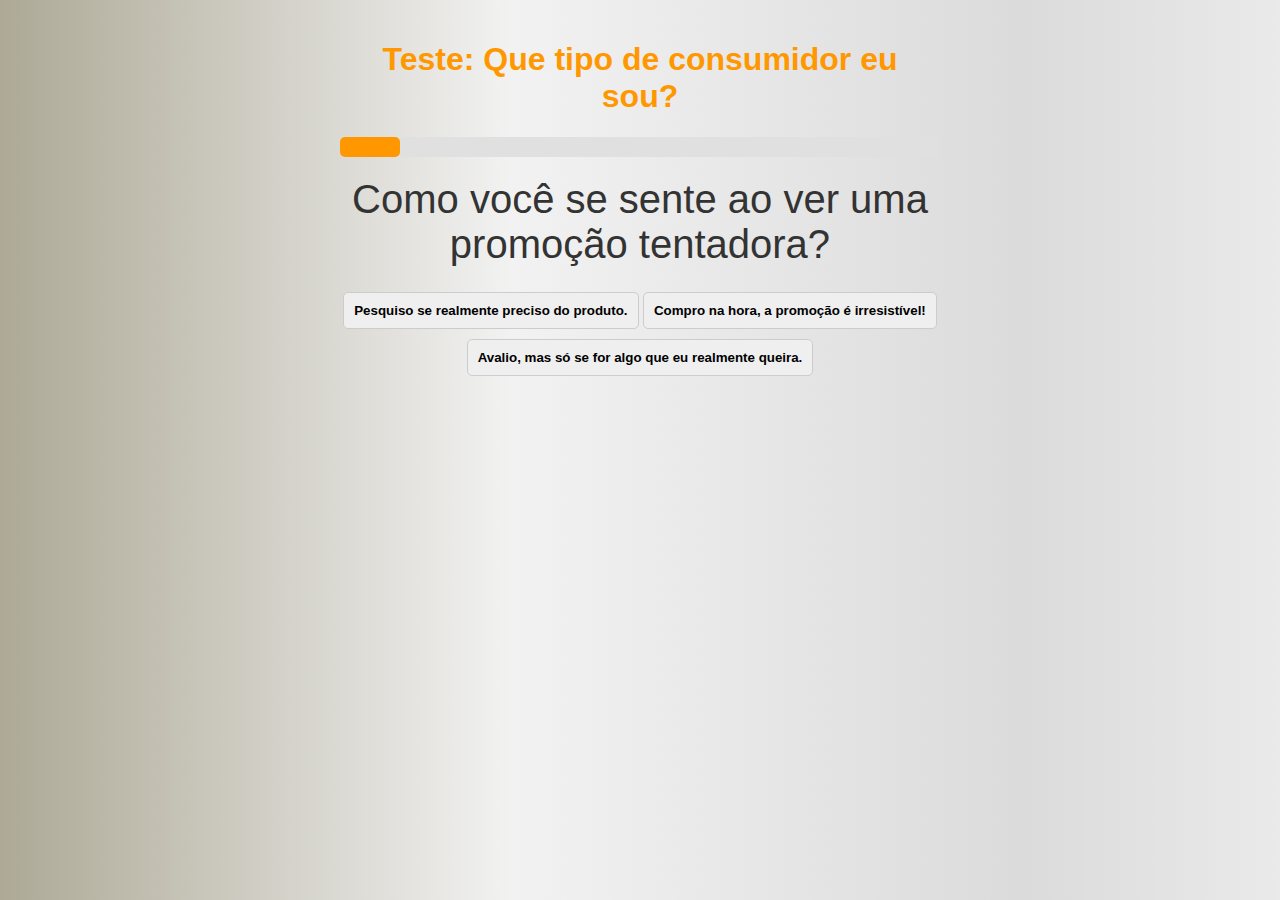
==== index.html @ 65ed1a99 "Inicio2" ====
<!DOCTYPE html>
<html lang="pt-BR">
<head>
    <meta charset="UTF-8">
    <meta name="viewport" content="width=device-width, initial-scale=1.0">
    <link rel="stylesheet" href="styles.css">
    <title>Teste de Consumidor</title>
</head>
<body>
    <div class="container">
        <h1 id="userName">Teste: Que tipo de consumidor eu sou?</h1>
        <div class="progress-bar">
            <div class="progress" id="progress"></div>
        </div>
        <div class="question" id="question"></div>
        <div class="options">
            <button class="option">A</button>
            <button class="option">B</button>
            <button class="option">C</button>
        </div>
        <button class="next" id="nextButton" onclick="nextQuestion()">Próxima</button>
        <div class="result" id="result"></div>
    </div>

    <script src="script.js"></script>
    <script>
        document.addEventListener("DOMContentLoaded", function() {
            const userName = localStorage.getItem("userName");
            if (userName) {
                document.getElementById("userName").textContent = `Olá, ${userName}! Que tipo de consumidor você é?`;
            }
        });
    </script>
</body>
</html>
---- styles.css ----
body {
    font-family: Arial, sans-serif;
    background-color: #f9f9f9;
    color: #333;
    margin: 0;
    padding: 20px;
    background-image: url('images/Zinc.jpg'); 
    background-size: cover;
    background-position: center;
}

.container {
    max-width: 600px;
    margin: 0 auto;
    text-align: center;
    align-items: center; /* Centraliza horizontalmente */
    justify-content: center; /* Centraliza verticalmente (caso necessário) */

}

h1 {
    color: #ff9800;
}

.progress-bar {
    background-color: #e0e0e0;
    border-radius: 5px;
    height: 20px;
    margin: 20px 0;
}

.progress {
    background-color: #ff9800;
    height: 100%;
    width: 0%;
    border-radius: 5px;
}

.question {
    font-size: 40px;
    margin: 20px 0;
}

.option {
    padding: 10px;
    margin: 5px 0;
    cursor: pointer;
    border: 1px solid #ccc;
    border-radius: 5px;
    transition: background-color 0.3s;
    font-weight: bold;
}

.option:hover {
    background-color: #f0f0f0; 
}

.option.selected {
    background-color: red; 
    color: white; 
    border: 1px solid darkred;
}

.next {
    background-color: #2196F3;
    color: white;
    border: none;
    padding: 15px 30px; /* Aumenta o espaço interno */
    cursor: pointer;
    border-radius: 5px;
    font-size: 24px; /* Aumenta o tamanho da fonte */
    display: none;
    width: 180px;    /* Define uma largura fixa */
    height: 60px;    /* Define uma altura fixa */
    text-align: center; /* Certifica que o texto fica centralizado */
    margin-top: 20px; /* Adiciona um espaçamento acima do botão, caso necessário */
}

.next:hover {
    background-color: #1976D2;
}
.result {
    display: flex;          /* Usar flexbox para centralizar o conteúdo */
    justify-content: center; /* Centralizar horizontalmente */
    align-items: center;    /* Centralizar verticalmente */
    flex-direction: column; /* Coloca o texto e a imagem em uma coluna */
}

.restart {
    background-color: #2196F3;
    color: white;
    border: none;
    padding: 10px 20px;
    cursor: pointer;
    border-radius: 5px;
    font-size: 20px;
    margin-top: 20px;
}

.restart:hover {
    background-color: #1976D2;
}
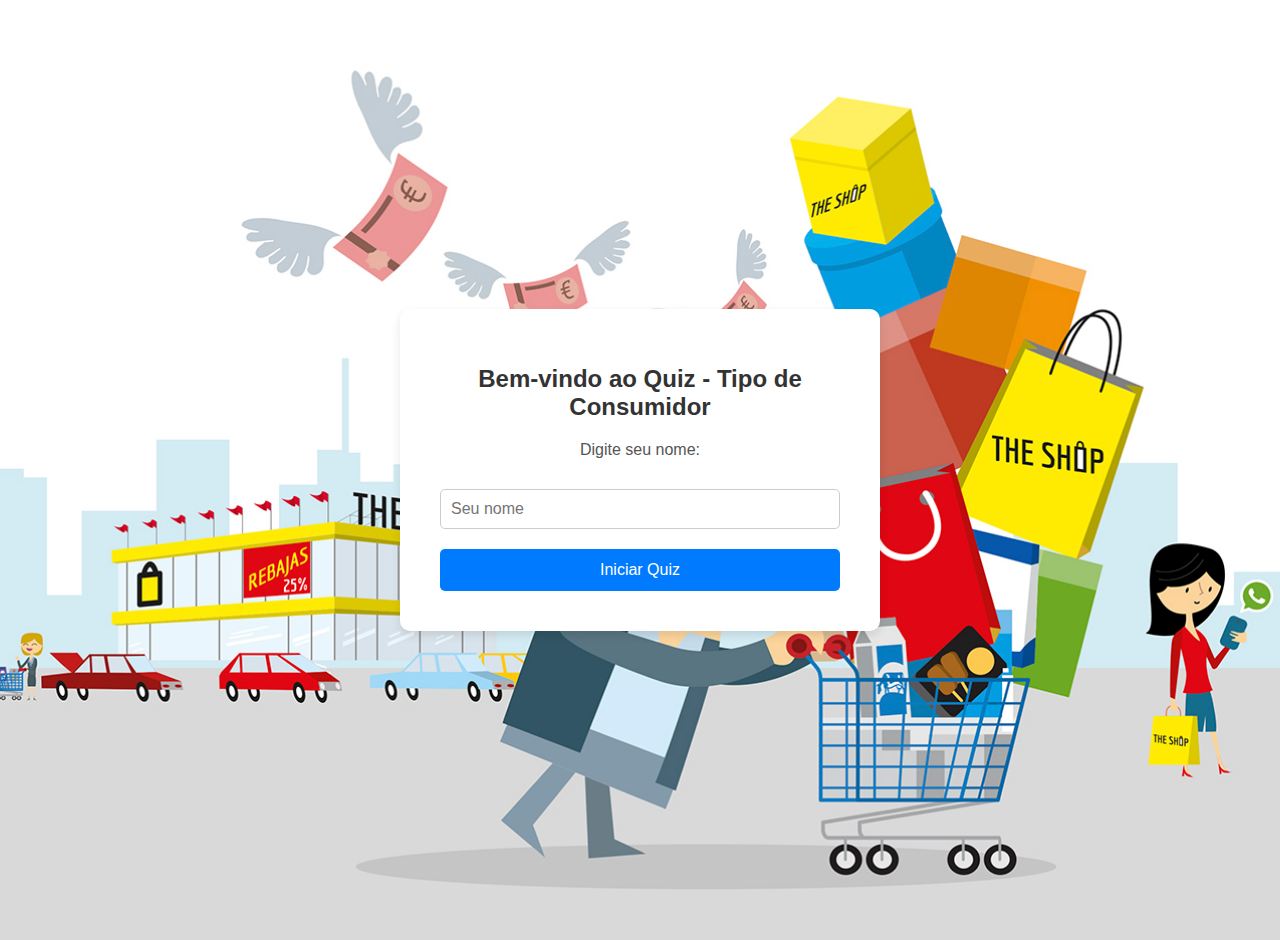
==== commit b474c2c3: "Inicio5" ====
--- a/index.html
+++ b/index.html
@@ -3,33 +3,113 @@
 <head>
     <meta charset="UTF-8">
     <meta name="viewport" content="width=device-width, initial-scale=1.0">
+    <title>Iniciar Quiz</title>
     <link rel="stylesheet" href="styles.css">
-    <title>Teste de Consumidor</title>
+    <style>
+         body {
+            font-family: Arial, sans-serif;
+            display: flex;
+            justify-content: center;
+            align-items: center;
+            height: 100vh;
+            margin: 0;
+            background-image: url('images/consumo.jpg'); /* Substitua pelo caminho da sua imagem */
+            background-size: cover;
+            background-position: center;
+            background-repeat: no-repeat;
+        }
+
+        .container {
+            text-align: center;
+            background-color: white;
+            padding: 40px;
+            border-radius: 10px;
+            box-shadow: 0 4px 10px rgba(0, 0, 0, 0.1);
+            max-width: 400px;
+            width: 100%;
+        }
+
+        h1 {
+            color: #333;
+            font-size: 24px;
+            margin-bottom: 20px;
+        }
+
+        label {
+            font-size: 16px;
+            color: #555;
+            margin-bottom: 10px;
+            display: block;
+        }
+
+        input[type="text"] {
+            width: 100%;
+            padding: 10px;
+            margin: 20px 0;
+            border: 1px solid #ccc;
+            border-radius: 5px;
+            font-size: 16px;
+            box-sizing: border-box;
+            transition: border-color 0.3s ease;
+        }
+
+        input[type="text"]:focus {
+            border-color: #007BFF;
+            outline: none;
+        }
+
+        #startButton {
+            background-color: #007BFF;
+            color: white;
+            border: none;
+            padding: 12px 20px;
+            border-radius: 5px;
+            font-size: 16px;
+            cursor: pointer;
+            width: 100%;
+            transition: background-color 0.3s ease, transform 0.2s ease;
+        }
+
+        #startButton:hover {
+            background-color: #0056b3;
+            transform: translateY(-2px);
+        }
+
+        #startButton:active {
+            background-color: #004085;
+        }
+
+        /* Estilo adicional para responsividade */
+        @media (max-width: 768px) {
+            .container {
+                padding: 30px;
+            }
+        }
+    </style>
 </head>
 <body>
     <div class="container">
-        <h1 id="userName">Teste: Que tipo de consumidor eu sou?</h1>
-        <div class="progress-bar">
-            <div class="progress" id="progress"></div>
-        </div>
-        <div class="question" id="question"></div>
-        <div class="options">
-            <button class="option">A</button>
-            <button class="option">B</button>
-            <button class="option">C</button>
-        </div>
-        <button class="next" id="nextButton" onclick="nextQuestion()">Próxima</button>
-        <div class="result" id="result"></div>
+        <h1>Bem-vindo ao Quiz - Tipo de Consumidor</h1>
+        <label for="nameInput">Digite seu nome:</label>
+        <input type="text" id="nameInput" placeholder="Seu nome" required>
+        <button id="startButton" onclick="startQuiz()">Iniciar Quiz</button>
     </div>
 
-    <script src="script.js"></script>
     <script>
-        document.addEventListener("DOMContentLoaded", function() {
-            const userName = localStorage.getItem("userName");
-            if (userName) {
-                document.getElementById("userName").textContent = `Olá, ${userName}! Que tipo de consumidor você é?`;
+        function startQuiz() {
+            const nameInput = document.getElementById("nameInput").value;
+
+            if (nameInput.trim() === "") {
+                alert("Por favor, insira seu nome.");
+                return;
             }
-        });
+
+            // Armazena o nome do usuário no localStorage
+            localStorage.setItem("userName", nameInput);
+
+            // Redireciona para a página principal do quiz (index.html)
+            window.location.href = "start.html";
+        }
     </script>
 </body>
 </html>
